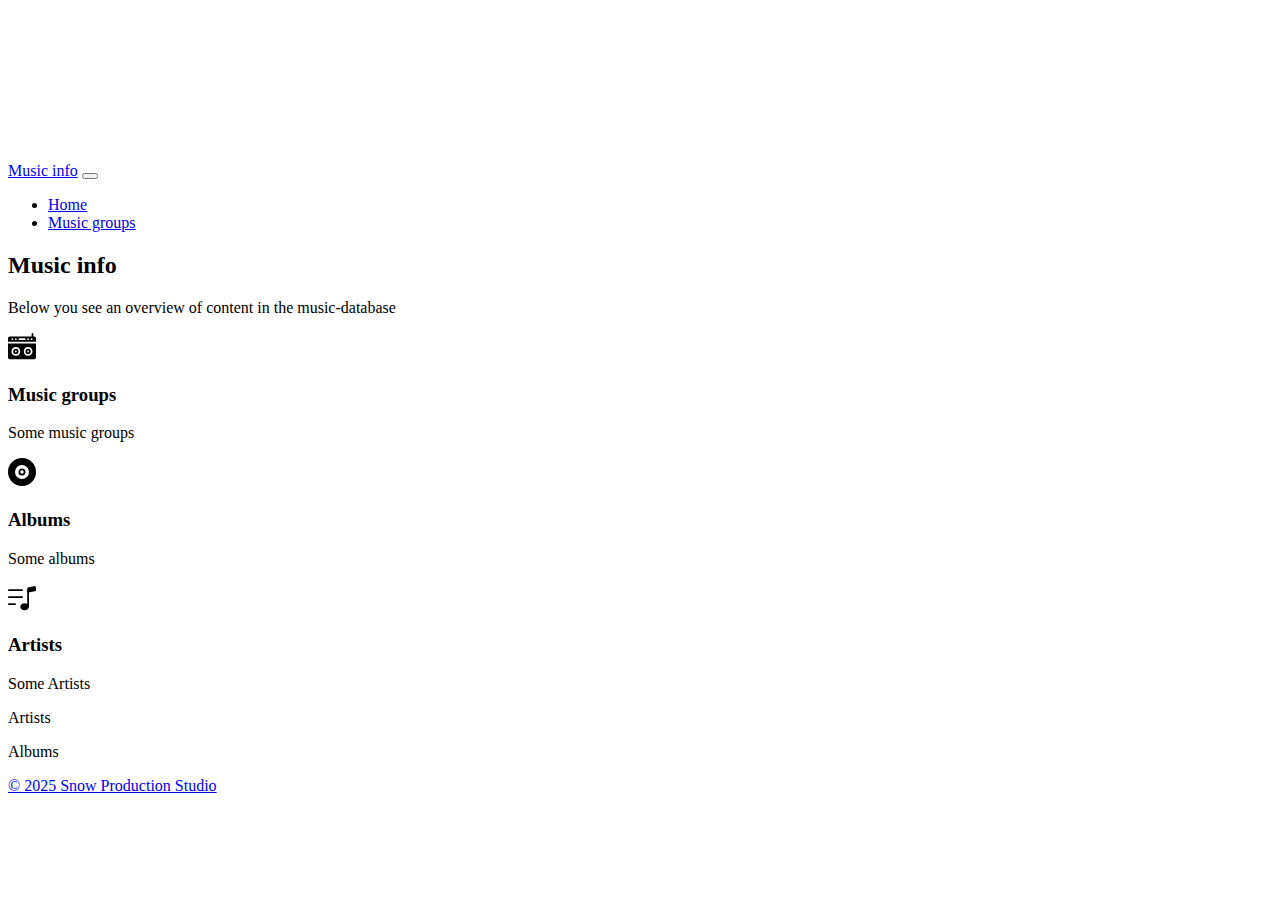
==== index.html @ 9d54d775 "sefsfsf" ====
<!doctype html>
<html lang="en" data-bs-theme="auto">
<!-- Part of page Frame -->
<!-- html-head with all resources -->

<head>
    <meta charset="utf-8">
    <meta name="viewport" content="width=device-width, initial-scale=1">
    <meta name="description" content="">
    <meta name="author" content="Martin Lenart, Seido AB">

    <title>Barbone template</title>

    <link rel="apple-touch-icon" sizes="180x180" href="./favicon_io/apple-touch-icon.png">
    <link rel="icon" type="image/png" sizes="32x32" href="./favicon_io/favicon-32x32.png">
    <link rel="icon" type="image/png" sizes="16x16" href="./favicon_io/favicon-16x16.png">
    <link rel="manifest" href="./favicon_io/site.webmanifest">

    <!-- Bootstrap styles from their respective templates -->
    <link href="./css/bootstrap/bootstrap.min.css" rel="stylesheet">
    <link href="./css/bootstrap/navbars-offcanvas.css" rel="stylesheet">
    <link href="./css/bootstrap/features.css" rel="stylesheet">
    <link href="./css/bootstrap/grid.css" rel="stylesheet">
    <link href="./css/bootstrap/sign-in.css" rel="stylesheet">
    <link href="./css/bootstrap/modals.css" rel="stylesheet">

    <!-- Custom / override css -->
     <link rel="stylesheet" href="./css/custom.css">
</head>

<!-- Part of page Frame -->
<!-- Header and Menu -->

<body>
    <!-- SVG icons for buttons etc-->
    <svg xmlns="http://www.w3.org/2000/svg">
        <symbol id="home" viewBox="0 0 16 16">
            <path
                d="M8.354 1.146a.5.5 0 0 0-.708 0l-6 6A.5.5 0 0 0 1.5 7.5v7a.5.5 0 0 0 .5.5h4.5a.5.5 0 0 0 .5-.5v-4h2v4a.5.5 0 0 0 .5.5H14a.5.5 0 0 0 .5-.5v-7a.5.5 0 0 0-.146-.354L13 5.793V2.5a.5.5 0 0 0-.5-.5h-1a.5.5 0 0 0-.5.5v1.293L8.354 1.146zM2.5 14V7.707l5.5-5.5 5.5 5.5V14H10v-4a.5.5 0 0 0-.5-.5h-3a.5.5 0 0 0-.5.5v4H2.5z" />
        </symbol>
        <symbol id="edit" viewBox="0 0 16 16">
            <path
                d="M15.502 1.94a.5.5 0 0 1 0 .706L14.459 3.69l-2-2L13.502.646a.5.5 0 0 1 .707 0l1.293 1.293zm-1.75 2.456-2-2L4.939 9.21a.5.5 0 0 0-.121.196l-.805 2.414a.25.25 0 0 0 .316.316l2.414-.805a.5.5 0 0 0 .196-.12l6.813-6.814z" />
            <path fill-rule="evenodd"
                d="M1 13.5A1.5 1.5 0 0 0 2.5 15h11a1.5 1.5 0 0 0 1.5-1.5v-6a.5.5 0 0 0-1 0v6a.5.5 0 0 1-.5.5h-11a.5.5 0 0 1-.5-.5v-11a.5.5 0 0 1 .5-.5H9a.5.5 0 0 0 0-1H2.5A1.5 1.5 0 0 0 1 2.5z" />
        </symbol>
        <symbol id="undo" viewBox="0 0 16 16">
            <path fill-rule="evenodd" d="M8 3a5 5 0 1 1-4.546 2.914.5.5 0 0 0-.908-.417A6 6 0 1 0 8 2z" />
            <path
                d="M8 4.466V.534a.25.25 0 0 0-.41-.192L5.23 2.308a.25.25 0 0 0 0 .384l2.36 1.966A.25.25 0 0 0 8 4.466" />
        </symbol>
        <symbol id="save" viewBox="0 0 16 16">
            <path d="M11 2H9v3h2z" />
            <path
                d="M1.5 0h11.586a1.5 1.5 0 0 1 1.06.44l1.415 1.414A1.5 1.5 0 0 1 16 2.914V14.5a1.5 1.5 0 0 1-1.5 1.5h-13A1.5 1.5 0 0 1 0 14.5v-13A1.5 1.5 0 0 1 1.5 0M1 1.5v13a.5.5 0 0 0 .5.5H2v-4.5A1.5 1.5 0 0 1 3.5 9h9a1.5 1.5 0 0 1 1.5 1.5V15h.5a.5.5 0 0 0 .5-.5V2.914a.5.5 0 0 0-.146-.353l-1.415-1.415A.5.5 0 0 0 13.086 1H13v4.5A1.5 1.5 0 0 1 11.5 7h-7A1.5 1.5 0 0 1 3 5.5V1H1.5a.5.5 0 0 0-.5.5m3 4a.5.5 0 0 0 .5.5h7a.5.5 0 0 0 .5-.5V1H4zM3 15h10v-4.5a.5.5 0 0 0-.5-.5h-9a.5.5 0 0 0-.5.5z" />
        </symbol>
        <symbol id="boombox" viewBox="0 0 16 16">
            <path
                d="M14 0a.5.5 0 0 1 .5.5V2h.5a1 1 0 0 1 1 1v2H0V3a1 1 0 0 1 1-1h12.5V.5A.5.5 0 0 1 14 0M2 3.5a.5.5 0 1 0 1 0 .5.5 0 0 0-1 0m2 0a.5.5 0 1 0 1 0 .5.5 0 0 0-1 0m7.5.5a.5.5 0 1 0 0-1 .5.5 0 0 0 0 1m1.5-.5a.5.5 0 1 0 1 0 .5.5 0 0 0-1 0M9.5 3h-3a.5.5 0 0 0 0 1h3a.5.5 0 0 0 0-1M6 10.5a1.5 1.5 0 1 1-3 0 1.5 1.5 0 0 1 3 0m-1.5.5a.5.5 0 1 0 0-1 .5.5 0 0 0 0 1m7 1a1.5 1.5 0 1 0 0-3 1.5 1.5 0 0 0 0 3m.5-1.5a.5.5 0 1 1-1 0 .5.5 0 0 1 1 0" />
            <path
                d="M0 6h16v8a1 1 0 0 1-1 1H1a1 1 0 0 1-1-1zm2 4.5a2.5 2.5 0 1 0 5 0 2.5 2.5 0 0 0-5 0m7 0a2.5 2.5 0 1 0 5 0 2.5 2.5 0 0 0-5 0" />
        </symbol>
        <symbol id="album" viewBox="0 0 16 16">
            <path d="M8 6a2 2 0 1 0 0 4 2 2 0 0 0 0-4m0 3a1 1 0 1 1 0-2 1 1 0 0 1 0 2" />
            <path d="M16 8A8 8 0 1 1 0 8a8 8 0 0 1 16 0M4 8a4 4 0 1 0 8 0 4 4 0 0 0-8 0" />
        </symbol>
        <symbol id="artist" viewBox="0 0 16 16">
            <path d="M12 13c0 1.105-1.12 2-2.5 2S7 14.105 7 13s1.12-2 2.5-2 2.5.895 2.5 2" />
            <path fill-rule="evenodd" d="M12 3v10h-1V3z" />
            <path d="M11 2.82a1 1 0 0 1 .804-.98l3-.6A1 1 0 0 1 16 2.22V4l-5 1z" />
            <path fill-rule="evenodd"
                d="M0 11.5a.5.5 0 0 1 .5-.5H4a.5.5 0 0 1 0 1H.5a.5.5 0 0 1-.5-.5m0-4A.5.5 0 0 1 .5 7H8a.5.5 0 0 1 0 1H.5a.5.5 0 0 1-.5-.5m0-4A.5.5 0 0 1 .5 3H8a.5.5 0 0 1 0 1H.5a.5.5 0 0 1-.5-.5" />
        </symbol>
    </svg>

    <!-- <div class="container">
        <header class="d-flex flex-wrap justify-content-center py-3 mb-4 border-bottom">
            <a href="/"
                class="d-flex align-items-center mb-3 mb-md-0 me-md-auto link-body-emphasis text-decoration-none">
                <span class="fs-4">Seido WebApi template</span>
            </a>

            <ul class="nav nav-pills">
                <li class="nav-item"><a href="./index.html" class="nav-link">Home</a></li>
                <li class="nav-item"><a href="./musicgroups.html" class="nav-link">Music groups</a></li>

            </ul>
        </header>
    </div> -->

    <header>
        <nav class="navbar navbar-expand-lg navbar-dark bg-dark" aria-label="Header navbar">
            <div class="container">
                <a class="navbar-brand" href="#">Music info</a>
                <button class="navbar-toggler" type="button" data-bs-toggle="collapse" data-bs-target="#navbarHeader"
                    aria-controls="navbarHeader" aria-expanded="false" aria-label="Toggle navigation">
                    <span class="navbar-toggler-icon"></span>
                </button>

                <div class="collapse navbar-collapse" id="navbarHead">
                    <ul class="navbar-nav me-auto mb-2 mb-lg-0">
                        <li class="nav-item">
                            <a class="nav-link active" aria-current="page" href="./index.html">Home</a>
                        </li>
                        <li class="nav-item">
                            <a class="nav-link" href="./musicgroups.html">Music groups</a>
                        </li>
                        <!-- <li class="nav-item">
                            <a class="nav-link" href="./about.html">About</a>
                        </li> -->
                        <!-- <li class="nav-item dropdown">
                            <a class="nav-link dropdown-toggle" href="#" data-bs-toggle="dropdown"
                                aria-expanded="false">Dropdown</a>
                            <ul class="dropdown-menu">
                                <li><a class="dropdown-item" href="#">Action</a></li>
                                <li><a class="dropdown-item" href="#">Another action</a></li>
                                <li><a class="dropdown-item" href="#">Something else here</a></li>
                            </ul>
                        </li> -->
                    </ul>
                    <!-- <form role="search">
                        <input class="form-control" type="search" placeholder="Search" aria-label="Search">
                    </form> -->
                </div>
            </div>
        </nav>
    </header>



    <main>

        <!-- Individual pages -->
        <!-- Page Welcome -->
        <div class="container px-4 py-4" id="home">
            <div class="bg-body-tertiary p-5 rounded">
                <!-- Page web-api-info -->
                <div class="container px-4 py-4" id="webapi-info">
                    <h2 class="pb-2 border-bottom">Music info</h2>
                    <p>Below you see an overview of content in the music-database</p>

                    <div class="row row-cols-1 row-cols-sm-2 row-cols-md-3 row-cols-lg-5 g-4 py-5">
                        <div class="col d-flex align-items-start">
                            <svg class="bi text-body-secondary flex-shrink-0 me-3" width="1.75em" height="1.75em">
                                <use xlink:href="#boombox" />
                            </svg>
                            <div>
                                <h3 class="fw-bold mb-0 fs-4 text-body-emphasis">Music groups</h3>
                                <p id="count-groups">Some music groups</p>
                            </div>
                        </div>
                        <div class="col d-flex align-items-start">
                            <svg class="bi text-body-secondary flex-shrink-0 me-3" width="1.75em" height="1.75em">
                                <use xlink:href="#album" />
                            </svg>
                            <div>
                                <h3 class="fw-bold mb-0 fs-4 text-body-emphasis">Albums</h3>
                                <p id="count-albums">Some albums</p>
                            </div>
                        </div>
                        <div class="col d-flex align-items-start">
                            <svg class="bi text-body-secondary flex-shrink-0 me-3" width="1.75em" height="1.75em">
                                <use xlink:href="#artist" />
                            </svg>
                            <div>
                                <h3 class="fw-bold mb-0 fs-4 text-body-emphasis">Artists</h3>
                                <p id="count-artists">Some Artists</p>
                            </div>
                        </div>
                    </div>
                </div>
            </div>
            <p>
                Artists
            <ul id="artists"></ul>
            </p>

            <p>
                Albums
            <ul id="albums"></ul>
            </p>

            <p id="albumDetail"></p>
        </div>
    </main>


    <!-- Part of page Frame -->
    <!-- Footer with copyright notice -->
    <div class="container">
        <footer class="d-flex flex-wrap justify-content-between align-items-center py-3 my-4 border-top">
            <div class="col-md-4 d-flex align-items-center">
                <a href="./index.html" class="mb-3 me-2 mb-md-0 text-body-secondary text-decoration-none lh-1">
                    <span class="mb-3 mb-md-0 text-body-secondary">&copy; 2025 Snow Production Studio</span>
                </a>
            </div>
        </footer>
    </div>

    <!-- Part of page Frame -->
     
    <!-- Bootstrap Javascript -->
    <script src="./script/bootstrap/bootstrap.bundle.min.js"></script>
    <script type="module" src="./script/site-scripts/index.js"></script>
</body>

</html>
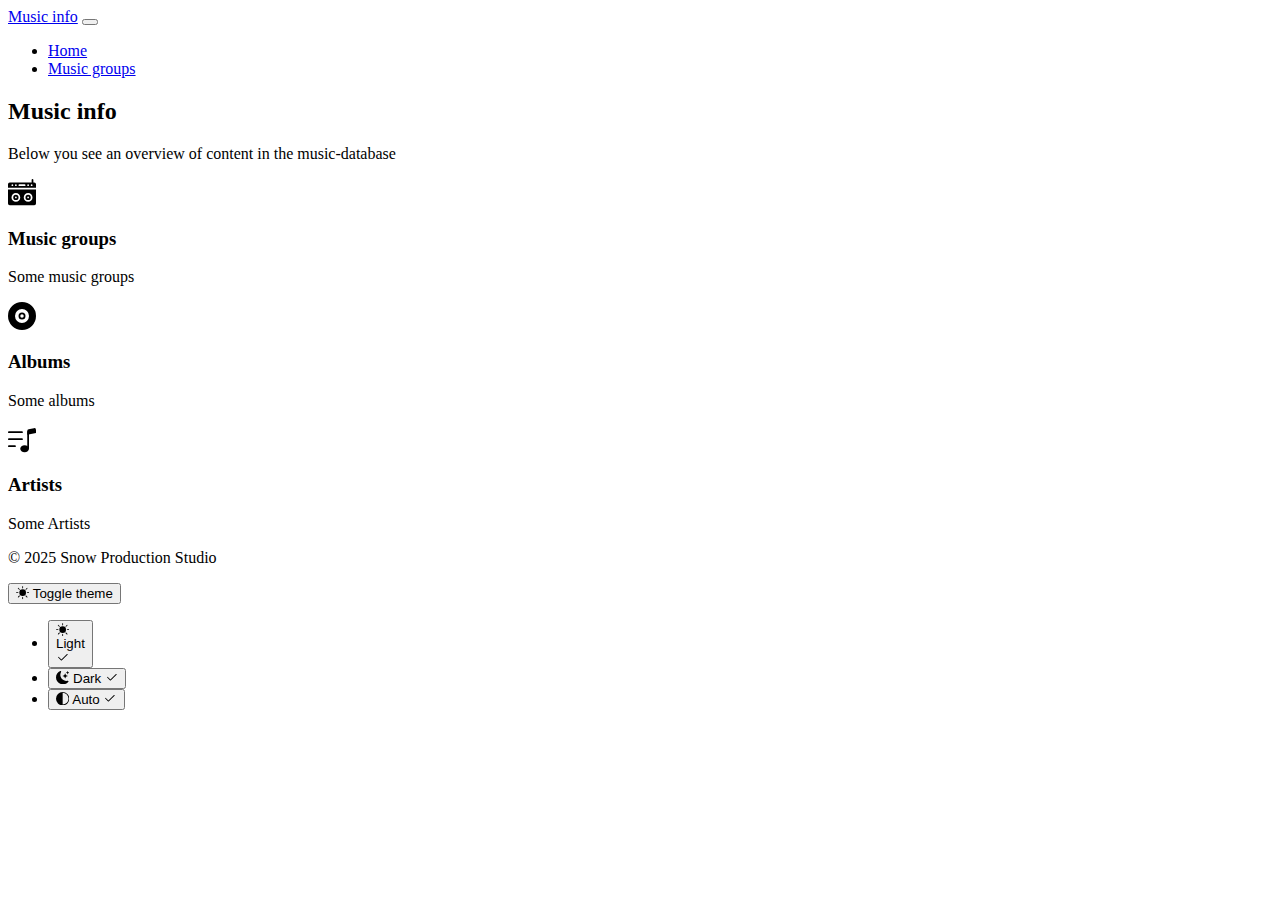
==== commit 6b216538: "a" ====
--- a/index.html
+++ b/index.html
@@ -1,176 +1,179 @@
-<!doctype html>
+<!DOCTYPE html>
 <html lang="en" data-bs-theme="auto">
-<!-- Part of page Frame -->
-<!-- html-head with all resources -->
-
-<head>
-    <meta charset="utf-8">
-    <meta name="viewport" content="width=device-width, initial-scale=1">
-    <meta name="description" content="">
-    <meta name="author" content="Martin Lenart, Seido AB">
-
-    <title>Barbone template</title>
-
-    <link rel="apple-touch-icon" sizes="180x180" href="./favicon_io/apple-touch-icon.png">
-    <link rel="icon" type="image/png" sizes="32x32" href="./favicon_io/favicon-32x32.png">
-    <link rel="icon" type="image/png" sizes="16x16" href="./favicon_io/favicon-16x16.png">
-    <link rel="manifest" href="./favicon_io/site.webmanifest">
-
-    <!-- Bootstrap styles from their respective templates -->
-    <link href="./css/bootstrap/bootstrap.min.css" rel="stylesheet">
-    <link href="./css/bootstrap/navbars-offcanvas.css" rel="stylesheet">
-    <link href="./css/bootstrap/features.css" rel="stylesheet">
-    <link href="./css/bootstrap/grid.css" rel="stylesheet">
-    <link href="./css/bootstrap/sign-in.css" rel="stylesheet">
-    <link href="./css/bootstrap/modals.css" rel="stylesheet">
-
-    <!-- Custom / override css -->
-     <link rel="stylesheet" href="./css/custom.css">
-</head>
-
-<!-- Part of page Frame -->
-<!-- Header and Menu -->
-
-<body>
-    <!-- SVG icons for buttons etc-->
-    <svg xmlns="http://www.w3.org/2000/svg">
-        <symbol id="home" viewBox="0 0 16 16">
-            <path
-                d="M8.354 1.146a.5.5 0 0 0-.708 0l-6 6A.5.5 0 0 0 1.5 7.5v7a.5.5 0 0 0 .5.5h4.5a.5.5 0 0 0 .5-.5v-4h2v4a.5.5 0 0 0 .5.5H14a.5.5 0 0 0 .5-.5v-7a.5.5 0 0 0-.146-.354L13 5.793V2.5a.5.5 0 0 0-.5-.5h-1a.5.5 0 0 0-.5.5v1.293L8.354 1.146zM2.5 14V7.707l5.5-5.5 5.5 5.5V14H10v-4a.5.5 0 0 0-.5-.5h-3a.5.5 0 0 0-.5.5v4H2.5z" />
-        </symbol>
-        <symbol id="edit" viewBox="0 0 16 16">
-            <path
-                d="M15.502 1.94a.5.5 0 0 1 0 .706L14.459 3.69l-2-2L13.502.646a.5.5 0 0 1 .707 0l1.293 1.293zm-1.75 2.456-2-2L4.939 9.21a.5.5 0 0 0-.121.196l-.805 2.414a.25.25 0 0 0 .316.316l2.414-.805a.5.5 0 0 0 .196-.12l6.813-6.814z" />
-            <path fill-rule="evenodd"
-                d="M1 13.5A1.5 1.5 0 0 0 2.5 15h11a1.5 1.5 0 0 0 1.5-1.5v-6a.5.5 0 0 0-1 0v6a.5.5 0 0 1-.5.5h-11a.5.5 0 0 1-.5-.5v-11a.5.5 0 0 1 .5-.5H9a.5.5 0 0 0 0-1H2.5A1.5 1.5 0 0 0 1 2.5z" />
-        </symbol>
-        <symbol id="undo" viewBox="0 0 16 16">
-            <path fill-rule="evenodd" d="M8 3a5 5 0 1 1-4.546 2.914.5.5 0 0 0-.908-.417A6 6 0 1 0 8 2z" />
-            <path
-                d="M8 4.466V.534a.25.25 0 0 0-.41-.192L5.23 2.308a.25.25 0 0 0 0 .384l2.36 1.966A.25.25 0 0 0 8 4.466" />
-        </symbol>
-        <symbol id="save" viewBox="0 0 16 16">
-            <path d="M11 2H9v3h2z" />
-            <path
-                d="M1.5 0h11.586a1.5 1.5 0 0 1 1.06.44l1.415 1.414A1.5 1.5 0 0 1 16 2.914V14.5a1.5 1.5 0 0 1-1.5 1.5h-13A1.5 1.5 0 0 1 0 14.5v-13A1.5 1.5 0 0 1 1.5 0M1 1.5v13a.5.5 0 0 0 .5.5H2v-4.5A1.5 1.5 0 0 1 3.5 9h9a1.5 1.5 0 0 1 1.5 1.5V15h.5a.5.5 0 0 0 .5-.5V2.914a.5.5 0 0 0-.146-.353l-1.415-1.415A.5.5 0 0 0 13.086 1H13v4.5A1.5 1.5 0 0 1 11.5 7h-7A1.5 1.5 0 0 1 3 5.5V1H1.5a.5.5 0 0 0-.5.5m3 4a.5.5 0 0 0 .5.5h7a.5.5 0 0 0 .5-.5V1H4zM3 15h10v-4.5a.5.5 0 0 0-.5-.5h-9a.5.5 0 0 0-.5.5z" />
-        </symbol>
-        <symbol id="boombox" viewBox="0 0 16 16">
-            <path
-                d="M14 0a.5.5 0 0 1 .5.5V2h.5a1 1 0 0 1 1 1v2H0V3a1 1 0 0 1 1-1h12.5V.5A.5.5 0 0 1 14 0M2 3.5a.5.5 0 1 0 1 0 .5.5 0 0 0-1 0m2 0a.5.5 0 1 0 1 0 .5.5 0 0 0-1 0m7.5.5a.5.5 0 1 0 0-1 .5.5 0 0 0 0 1m1.5-.5a.5.5 0 1 0 1 0 .5.5 0 0 0-1 0M9.5 3h-3a.5.5 0 0 0 0 1h3a.5.5 0 0 0 0-1M6 10.5a1.5 1.5 0 1 1-3 0 1.5 1.5 0 0 1 3 0m-1.5.5a.5.5 0 1 0 0-1 .5.5 0 0 0 0 1m7 1a1.5 1.5 0 1 0 0-3 1.5 1.5 0 0 0 0 3m.5-1.5a.5.5 0 1 1-1 0 .5.5 0 0 1 1 0" />
-            <path
-                d="M0 6h16v8a1 1 0 0 1-1 1H1a1 1 0 0 1-1-1zm2 4.5a2.5 2.5 0 1 0 5 0 2.5 2.5 0 0 0-5 0m7 0a2.5 2.5 0 1 0 5 0 2.5 2.5 0 0 0-5 0" />
-        </symbol>
-        <symbol id="album" viewBox="0 0 16 16">
-            <path d="M8 6a2 2 0 1 0 0 4 2 2 0 0 0 0-4m0 3a1 1 0 1 1 0-2 1 1 0 0 1 0 2" />
-            <path d="M16 8A8 8 0 1 1 0 8a8 8 0 0 1 16 0M4 8a4 4 0 1 0 8 0 4 4 0 0 0-8 0" />
-        </symbol>
-        <symbol id="artist" viewBox="0 0 16 16">
-            <path d="M12 13c0 1.105-1.12 2-2.5 2S7 14.105 7 13s1.12-2 2.5-2 2.5.895 2.5 2" />
-            <path fill-rule="evenodd" d="M12 3v10h-1V3z" />
-            <path d="M11 2.82a1 1 0 0 1 .804-.98l3-.6A1 1 0 0 1 16 2.22V4l-5 1z" />
-            <path fill-rule="evenodd"
-                d="M0 11.5a.5.5 0 0 1 .5-.5H4a.5.5 0 0 1 0 1H.5a.5.5 0 0 1-.5-.5m0-4A.5.5 0 0 1 .5 7H8a.5.5 0 0 1 0 1H.5a.5.5 0 0 1-.5-.5m0-4A.5.5 0 0 1 .5 3H8a.5.5 0 0 1 0 1H.5a.5.5 0 0 1-.5-.5" />
-        </symbol>
-    </svg>
-
-    <!-- <div class="container">
-        <header class="d-flex flex-wrap justify-content-center py-3 mb-4 border-bottom">
-            <a href="/"
-                class="d-flex align-items-center mb-3 mb-md-0 me-md-auto link-body-emphasis text-decoration-none">
-                <span class="fs-4">Seido WebApi template</span>
-            </a>
-
-            <ul class="nav nav-pills">
-                <li class="nav-item"><a href="./index.html" class="nav-link">Home</a></li>
-                <li class="nav-item"><a href="./musicgroups.html" class="nav-link">Music groups</a></li>
-
-            </ul>
-        </header>
-    </div> -->
-
-    <header>
-        <nav class="navbar navbar-expand-lg navbar-dark bg-dark" aria-label="Header navbar">
-            <div class="container">
-                <a class="navbar-brand" href="#">Music info</a>
-                <button class="navbar-toggler" type="button" data-bs-toggle="collapse" data-bs-target="#navbarHeader"
-                    aria-controls="navbarHeader" aria-expanded="false" aria-label="Toggle navigation">
-                    <span class="navbar-toggler-icon"></span>
-                </button>
-
-                <div class="collapse navbar-collapse" id="navbarHead">
-                    <ul class="navbar-nav me-auto mb-2 mb-lg-0">
-                        <li class="nav-item">
-                            <a class="nav-link active" aria-current="page" href="./index.html">Home</a>
-                        </li>
-                        <li class="nav-item">
-                            <a class="nav-link" href="./musicgroups.html">Music groups</a>
-                        </li>
-                        <!-- <li class="nav-item">
-                            <a class="nav-link" href="./about.html">About</a>
-                        </li> -->
-                        <!-- <li class="nav-item dropdown">
-                            <a class="nav-link dropdown-toggle" href="#" data-bs-toggle="dropdown"
-                                aria-expanded="false">Dropdown</a>
-                            <ul class="dropdown-menu">
-                                <li><a class="dropdown-item" href="#">Action</a></li>
-                                <li><a class="dropdown-item" href="#">Another action</a></li>
-                                <li><a class="dropdown-item" href="#">Something else here</a></li>
+    <!-- Part of page Frame -->
+    <!-- html-head with all resources -->
+
+    <head>
+
+        <meta charset="utf-8" />
+        <meta name="viewport" content="width=device-width, initial-scale=1" />
+        <meta name="description" content="" />
+        <meta name="author" content="" />
+
+        <title>Music Info</title>
+
+        <link
+            rel="apple-touch-icon"
+            sizes="180x180"
+            href="./favicon_io/apple-touch-icon.png"
+        />
+        <link
+            rel="icon"
+            type="image/png"
+            sizes="32x32"
+            href="./favicon_io/favicon-32x32.png"
+        />
+        <link
+            rel="icon"
+            type="image/png"
+            sizes="16x16"
+            href="./favicon_io/favicon-16x16.png"
+        />
+        <link rel="manifest" href="./favicon_io/site.webmanifest" />
+
+        <!-- Bootstrap styles from their respective templates -->
+        <link href="./css/bootstrap/bootstrap.css" rel="stylesheet" />
+        <link href="./css/bootstrap/navbars-offcanvas.css" rel="stylesheet" />
+        <link href="./css/bootstrap/features.css" rel="stylesheet" />
+        <link href="./css/bootstrap/grid.css" rel="stylesheet" />
+        <link href="./css/bootstrap/sign-in.css" rel="stylesheet" />
+        <link href="./css/bootstrap/modals.css" rel="stylesheet" />
+
+        <!-- Custom / override css -->
+        <link rel="stylesheet" href="./css/custom.css" />
+    </head>
+
+    <!-- Part of page Frame -->
+    <!-- Header and Menu -->
+
+
+    <body>
+
+
+
+
+            <header>
+                <nav
+                    class="navbar navbar-expand-lg navbar-dark bg-dark"
+                    aria-label="Header navbar"
+                >
+                    <div class="container">
+                        <a class="navbar-brand" href="#">Music info</a>
+                        <button
+                            class="navbar-toggler"
+                            type="button"
+                            data-bs-toggle="collapse"
+                            data-bs-target="#navbarHead"
+                            aria-controls="navbarHead"
+                            aria-expanded="false"
+                            aria-label="Toggle navigation"
+                        >
+                            <span class="navbar-toggler-icon"></span>
+                        </button>
+
+                        <div class="collapse navbar-collapse" id="navbarHead">
+                            <ul class="navbar-nav me-auto mb-2 mb-lg-0">
+                                <li class="nav-item">
+                                    <a
+                                        class="nav-link active"
+                                        aria-current="page"
+                                        href="./index.html"
+                                        >Home</a
+                                    >
+                                </li>
+                                <li class="nav-item">
+                                    <a
+                                        class="nav-link"
+                                        href="./musicgroups.html"
+                                        >Music groups</a
+                                    >
+                                </li>
                             </ul>
-                        </li> -->
-                    </ul>
-                    <!-- <form role="search">
-                        <input class="form-control" type="search" placeholder="Search" aria-label="Search">
-                    </form> -->
-                </div>
-            </div>
-        </nav>
-    </header>
-
-
-
-    <main>
-
-        <!-- Individual pages -->
-        <!-- Page Welcome -->
-        <div class="container px-4 py-4" id="home">
-            <div class="bg-body-tertiary p-5 rounded">
-                <!-- Page web-api-info -->
-                <div class="container px-4 py-4" id="webapi-info">
-                    <h2 class="pb-2 border-bottom">Music info</h2>
-                    <p>Below you see an overview of content in the music-database</p>
-
-                    <div class="row row-cols-1 row-cols-sm-2 row-cols-md-3 row-cols-lg-5 g-4 py-5">
-                        <div class="col d-flex align-items-start">
-                            <svg class="bi text-body-secondary flex-shrink-0 me-3" width="1.75em" height="1.75em">
-                                <use xlink:href="#boombox" />
-                            </svg>
-                            <div>
-                                <h3 class="fw-bold mb-0 fs-4 text-body-emphasis">Music groups</h3>
-                                <p id="count-groups">Some music groups</p>
-                            </div>
                         </div>
-                        <div class="col d-flex align-items-start">
-                            <svg class="bi text-body-secondary flex-shrink-0 me-3" width="1.75em" height="1.75em">
-                                <use xlink:href="#album" />
-                            </svg>
-                            <div>
-                                <h3 class="fw-bold mb-0 fs-4 text-body-emphasis">Albums</h3>
-                                <p id="count-albums">Some albums</p>
-                            </div>
-                        </div>
-                        <div class="col d-flex align-items-start">
-                            <svg class="bi text-body-secondary flex-shrink-0 me-3" width="1.75em" height="1.75em">
-                                <use xlink:href="#artist" />
-                            </svg>
-                            <div>
-                                <h3 class="fw-bold mb-0 fs-4 text-body-emphasis">Artists</h3>
-                                <p id="count-artists">Some Artists</p>
+                    </div>
+                </nav>
+            </header>
+
+        <div class="container">
+            <main>
+                <!-- Individual pages -->
+                <!-- Page Welcome -->
+                <div class="container px-4 py-4" id="home">
+                    <div class="bg-body-tertiary p-5 rounded">
+                        <!-- Page web-api-info -->
+                        <div class="container px-4 py-4" id="webapi-info">
+                            <h2 class="pb-2 border-bottom">Music info</h2>
+                            <p>
+                                Below you see an overview of content in the
+                                music-database
+                            </p>
+
+                            <div
+                                class="row row-cols-1 row-cols-sm-2 row-cols-md-3 row-cols-lg-5 g-4 py-5"
+                            >
+                                <div class="col d-flex align-items-start">
+                                    <svg
+                                        class="bi text-body-secondary flex-shrink-0 me-3"
+                                        width="1.75em"
+                                        height="1.75em"
+                                    >
+                                        <use
+                                            xlink:href="./img/icons.svg#boombox"
+                                        />
+                                    </svg>
+                                    <div>
+                                        <h3
+                                            class="fw-bold mb-0 fs-4 text-body-emphasis"
+                                        >
+                                            Music groups
+                                        </h3>
+                                        <p id="count-groups">
+                                            Some music groups
+                                        </p>
+                                    </div>
+                                </div>
+                                <div class="col d-flex align-items-start">
+                                    <svg
+                                        class="bi text-body-secondary flex-shrink-0 me-3"
+                                        width="1.75em"
+                                        height="1.75em"
+                                    >
+                                        <use
+                                            xlink:href="./img/icons.svg#album"
+                                        />
+                                    </svg>
+                                    <div>
+                                        <h3
+                                            class="fw-bold mb-0 fs-4 text-body-emphasis"
+                                        >
+                                            Albums
+                                        </h3>
+                                        <p id="count-albums">Some albums</p>
+                                    </div>
+                                </div>
+                                <div class="col d-flex align-items-start">
+                                    <svg
+                                        class="bi text-body-secondary flex-shrink-0 me-3"
+                                        width="1.75em"
+                                        height="1.75em"
+                                    >
+                                        <use
+                                            xlink:href="./img/icons.svg#artist"
+                                        />
+                                    </svg>
+                                    <div>
+                                        <h3
+                                            class="fw-bold mb-0 fs-4 text-body-emphasis"
+                                        >
+                                            Artists
+                                        </h3>
+                                        <p id="count-artists">Some Artists</p>
+                                    </div>
+                                </div>
                             </div>
                         </div>
                     </div>
-                </div>
-            </div>
-            <p>
+                    <!-- <p>
                 Artists
             <ul id="artists"></ul>
             </p>
@@ -180,28 +183,115 @@
             <ul id="albums"></ul>
             </p>
 
-            <p id="albumDetail"></p>
+            <p id="albumDetail"></p> -->
+                </div>
+            </main>
         </div>
-    </main>
-
-
-    <!-- Part of page Frame -->
-    <!-- Footer with copyright notice -->
-    <div class="container">
-        <footer class="d-flex flex-wrap justify-content-between align-items-center py-3 my-4 border-top">
-            <div class="col-md-4 d-flex align-items-center">
-                <a href="./index.html" class="mb-3 me-2 mb-md-0 text-body-secondary text-decoration-none lh-1">
-                    <span class="mb-3 mb-md-0 text-body-secondary">&copy; 2025 Snow Production Studio</span>
-                </a>
-            </div>
-        </footer>
-    </div>
-
-    <!-- Part of page Frame -->
-     
-    <!-- Bootstrap Javascript -->
-    <script src="./script/bootstrap/bootstrap.bundle.min.js"></script>
-    <script type="module" src="./script/site-scripts/index.js"></script>
-</body>
-
-</html>+
+        <!-- Footer with copyright notice -->
+        <div class="container">
+            <footer class="py-3 my-4">
+                <p class="text-center text-body-secondary border-top pt-3 mt-4">
+                    &copy; 2025 Snow Production Studio
+                </p>
+
+
+            </footer>
+        </div>
+
+        <div
+            class="dropdown position-fixed bottom-0 end-0 mb-3 me-3 bd-mode-toggle"
+        >
+            <button
+                class="btn btn-bd-primary py-2 dropdown-toggle d-flex align-items-center"
+                id="bd-theme"
+                type="button"
+                aria-expanded="false"
+                data-bs-toggle="dropdown"
+                aria-label="Toggle theme (auto)"
+            >
+                <svg class="bi my-1 theme-icon-active" width="1em" height="1em">
+                    <use href="./img/theme.svg#circle-half"></use>
+                </svg>
+                <span class="visually-hidden" id="bd-theme-text"
+                    >Toggle theme</span
+                >
+            </button>
+            <ul
+                class="dropdown-menu dropdown-menu-end shadow"
+                aria-labelledby="bd-theme-text"
+            >
+                <li>
+                    <button
+                        type="button"
+                        class="dropdown-item d-flex align-items-center"
+                        data-bs-theme-value="light"
+                        aria-pressed="false"
+                    >
+                        <svg
+                            class="bi me-2 opacity-50"
+                            width="1em"
+                            height="1em"
+                        >
+                            <use href="./img/theme.svg#sun-fill"></use>
+                        </svg>
+                        Light
+                        <svg class="bi ms-auto d-none" width="1em" height="1em">
+                            <use href="./img/theme.svg#check2"></use>
+                        </svg>
+                    </button>
+                </li>
+                <li>
+                    <button
+                        type="button"
+                        class="dropdown-item d-flex align-items-center"
+                        data-bs-theme-value="dark"
+                        aria-pressed="false"
+                    >
+                        <svg
+                            class="bi me-2 opacity-50"
+                            width="1em"
+                            height="1em"
+                        >
+                            <use href="./img/theme.svg#moon-stars-fill"></use>
+                        </svg>
+                        Dark
+                        <svg class="bi ms-auto d-none" width="1em" height="1em">
+                            <use href="./img/theme.svg#check2"></use>
+                        </svg>
+                    </button>
+                </li>
+                <li>
+                    <button
+                        type="button"
+                        class="dropdown-item d-flex align-items-center active"
+                        data-bs-theme-value="auto"
+                        aria-pressed="true"
+                    >
+                        <svg
+                            class="bi me-2 opacity-50"
+                            width="1em"
+                            height="1em"
+                        >
+                            <use href="./img/theme.svg#circle-half"></use>
+                        </svg>
+                        Auto
+                        <svg class="bi ms-auto d-none" width="1em" height="1em">
+                            <use href="./img/theme.svg#check2"></use>
+                        </svg>
+                    </button>
+                </li>
+            </ul>
+        </div>
+
+        <!-- Part of page Frame -->
+
+        <!-- Bootstrap Javascript -->
+        <script src="./script/bootstrap/bootstrap.bundle.min.js"></script>
+        <script src="./script/bootstrap/color-modes.js"></script>
+
+        <!-- Site scripts -->
+        <script type="module" src="./script/site-scripts/index.js"></script>
+
+    </body>
+</html>
--- a/css/custom.css
+++ b/css/custom.css
@@ -0,0 +1,180 @@
+.bd-placeholder-img {
+    font-size: 1.125rem;
+    text-anchor: middle;
+    -webkit-user-select: none;
+    -moz-user-select: none;
+    user-select: none;
+}
+
+@media (min-width: 768px) {
+    .bd-placeholder-img-lg {
+        font-size: 3.5rem;
+    }
+}
+
+.b-example-divider {
+    width: 100%;
+    height: 3rem;
+    background-color: rgba(0, 0, 0, 0.1);
+    border: solid rgba(0, 0, 0, 0.15);
+    border-width: 1px 0;
+    box-shadow: inset 0 0.5em 1.5em rgba(0, 0, 0, 0.1),
+        inset 0 0.125em 0.5em rgba(0, 0, 0, 0.15);
+}
+
+.b-example-vr {
+    flex-shrink: 0;
+    width: 1.5rem;
+    height: 100vh;
+}
+
+.bi {
+    vertical-align: -0.125em;
+    fill: currentColor;
+}
+
+.nav-scroller {
+    position: relative;
+    z-index: 2;
+    height: 2.75rem;
+    overflow-y: hidden;
+}
+
+.nav-scroller .nav {
+    display: flex;
+    flex-wrap: nowrap;
+    padding-bottom: 1rem;
+    margin-top: -1px;
+    overflow-x: auto;
+    text-align: center;
+    white-space: nowrap;
+    -webkit-overflow-scrolling: touch;
+}
+
+.btn-bd-primary {
+    --bd-violet-bg: #712cf9;
+    --bd-violet-rgb: 112.520718, 44.062154, 249.437846;
+
+    --bs-btn-font-weight: 600;
+    --bs-btn-color: var(--bs-white);
+    --bs-btn-bg: var(--bd-violet-bg);
+    --bs-btn-border-color: var(--bd-violet-bg);
+    --bs-btn-hover-color: var(--bs-white);
+    --bs-btn-hover-bg: #6528e0;
+    --bs-btn-hover-border-color: #6528e0;
+    --bs-btn-focus-shadow-rgb: var(--bd-violet-rgb);
+    --bs-btn-active-color: var(--bs-btn-hover-color);
+    --bs-btn-active-bg: #5a23c8;
+    --bs-btn-active-border-color: #5a23c8;
+}
+
+.bd-mode-toggle {
+    z-index: 1500;
+}
+
+.bd-mode-toggle .dropdown-menu .active .bi {
+    display: block !important;
+}
+
+:root {
+    --bs-navbar-light-color: rgba(0, 0, 0, 0.55);
+    --bs-navbar-light-hover-color: rgba(0, 0, 0, 0.75);
+    --bs-navbar-light-disabled-color: rgba(0, 0, 0, 0.25);
+    --bs-navbar-light-active-color: #000;
+    --bs-navbar-light-brand-color: #212529;
+    --bs-navbar-light-brand-hover-color: #000;
+    --bs-navbar-light-toggler-border-color: rgba(0, 0, 0, 0.5);
+    /* --bs-navbar-toggler-icon-bg: url("data:image/svg+xml,%3csvg xmlns='http://www.w3.org/2000/svg' viewBox='0 0 30 30'%3e%3cpath stroke='rgba%280, 37, 41, 1' stroke-linecap='round' stroke-miterlimit='10' stroke-width='2' d='M4 7h22M4 15h22M4 23h22'/%3e%3c/svg%3e"); */
+}
+
+.navbar-light {
+    --bs-navbar-color: var(--bs-navbar-light-color);
+    --bs-navbar-hover-color: var(--bs-navbar-light-hover-color);
+    --bs-navbar-disabled-color: var(--bs-navbar-light-disabled-color);
+    --bs-navbar-active-color: var(--bs-navbar-light-active-color);
+    --bs-navbar-brand-color: var(--bs-navbar-light-brand-color);
+    --bs-navbar-brand-hover-color: var(--bs-navbar-light-brand-hover-color);
+    --bs-navbar-toggler-border-color: var(
+        --bs-navbar-light-toggler-border-color
+    );
+}
+
+.navbar-light .navbar-brand {
+    color: var(--bs-navbar-brand-color);
+}
+
+.navbar-light .navbar-brand:hover,
+.navbar-light .navbar-brand:focus {
+    color: var(--bs-navbar-brand-hover-color);
+}
+
+.navbar-light .navbar-nav .nav-link {
+    color: var(--bs-navbar-color);
+}
+
+.navbar-light .navbar-nav .nav-link:hover,
+.navbar-light .navbar-nav .nav-link:focus {
+    color: var(--bs-navbar-hover-color);
+}
+
+.navbar-light .navbar-nav .nav-link.disabled {
+    color: var(--bs-navbar-disabled-color);
+}
+
+.navbar-light .navbar-nav .nav-link.active,
+.navbar-light .navbar-nav .show > .nav-link {
+    color: var(--bs-navbar-active-color);
+}
+
+.navbar-light .navbar-toggler {
+    color: var(--bs-navbar-color);
+    border-color: var(--bs-navbar-toggler-border-color);
+}
+
+/* .navbar-light .navbar-toggler .navbar-toggler-icon {
+
+    background-image: var(--bs-navbar-toggler-icon-bg);
+} */
+
+:root {
+    --bs-navbar-toggler-icon-bg-override: url("data:image/svg+xml,%3csvg xmlns='http://www.w3.org/2000/svg' viewBox='0 0 30 30'%3e%3cpath stroke='rgba%280, 0, 0, 0.75' stroke-linecap='round' stroke-miterlimit='10' stroke-width='2' d='M4 7h22M4 15h22M4 23h22'/%3e%3c/svg%3e");
+}
+
+.navbar-toggler-icon-override {
+    background-image: var(--bs-navbar-toggler-icon-bg-override);
+}
+
+.theme-odd {
+    background-color: rgba(249, 177, 44, 0.15);
+    border: 1px solid rgba(255, 166, 0, 0.3);
+}
+.theme-even {
+    background-color: rgba(207, 207, 207, 0.35);
+    border: 1px solid rgba(255, 166, 0, 0.3);
+}
+
+.theme-odd, .theme-even {
+    display: flex;
+    align-items: center;
+    border-radius: 0.3rem;
+    padding: 0.5rem;
+    margin-bottom: 0.3rem;
+
+}
+.theme-odd p, .theme-even p {
+    margin: 0;
+}
+
+.toc {
+    font-weight: 600;
+    font-size: 1.2rem;
+    margin-bottom: 1rem;
+}
+
+.toc p{
+    margin: 0.3rem;
+}
+
+#list-of-items {
+    margin-bottom: 1rem;;
+}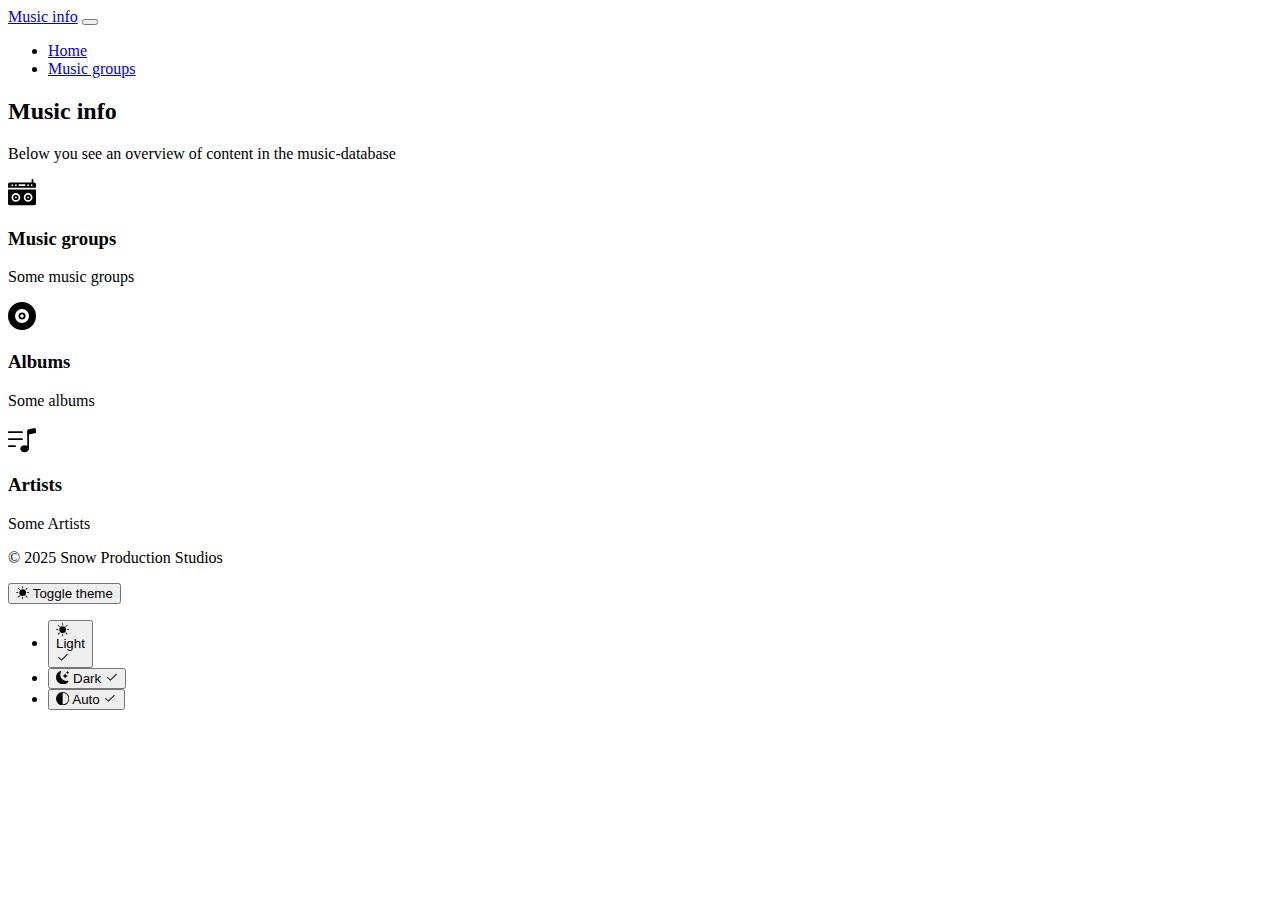
==== commit 1d02fc97: "Merge pull request #1 from AdamLunaAH/remove-unused-code" ====
--- a/index.html
+++ b/index.html
@@ -4,10 +4,9 @@
     <!-- html-head with all resources -->
 
     <head>
-
         <meta charset="utf-8" />
         <meta name="viewport" content="width=device-width, initial-scale=1" />
-        <meta name="description" content="" />
+        <meta name="description" content="Home page" />
         <meta name="author" content="" />
 
         <title>Music Info</title>
@@ -34,70 +33,58 @@
         <!-- Bootstrap styles from their respective templates -->
         <link href="./css/bootstrap/bootstrap.css" rel="stylesheet" />
         <link href="./css/bootstrap/navbars-offcanvas.css" rel="stylesheet" />
-        <link href="./css/bootstrap/features.css" rel="stylesheet" />
-        <link href="./css/bootstrap/grid.css" rel="stylesheet" />
+        <link href="./css/bootstrap/modals.css" rel="stylesheet">
         <link href="./css/bootstrap/sign-in.css" rel="stylesheet" />
-        <link href="./css/bootstrap/modals.css" rel="stylesheet" />
 
         <!-- Custom / override css -->
         <link rel="stylesheet" href="./css/custom.css" />
     </head>
 
-    <!-- Part of page Frame -->
-    <!-- Header and Menu -->
-
-
     <body>
-
-
-
-
-            <header>
-                <nav
-                    class="navbar navbar-expand-lg navbar-dark bg-dark"
-                    aria-label="Header navbar"
-                >
-                    <div class="container">
-                        <a class="navbar-brand" href="#">Music info</a>
-                        <button
-                            class="navbar-toggler"
-                            type="button"
-                            data-bs-toggle="collapse"
-                            data-bs-target="#navbarHead"
-                            aria-controls="navbarHead"
-                            aria-expanded="false"
-                            aria-label="Toggle navigation"
-                        >
-                            <span class="navbar-toggler-icon"></span>
-                        </button>
-
-                        <div class="collapse navbar-collapse" id="navbarHead">
-                            <ul class="navbar-nav me-auto mb-2 mb-lg-0">
-                                <li class="nav-item">
-                                    <a
-                                        class="nav-link active"
-                                        aria-current="page"
-                                        href="./index.html"
-                                        >Home</a
-                                    >
-                                </li>
-                                <li class="nav-item">
-                                    <a
-                                        class="nav-link"
-                                        href="./musicgroups.html"
-                                        >Music groups</a
-                                    >
-                                </li>
-                            </ul>
-                        </div>
+        <!-- Header with hamburger menu on small screens -->
+        <header>
+            <nav
+                class="navbar navbar-expand-lg navbar-dark bg-dark"
+                aria-label="Header navbar"
+            >
+                <div class="container">
+                    <a class="navbar-brand" href="#">Music info</a>
+                    <button
+                        class="navbar-toggler"
+                        type="button"
+                        data-bs-toggle="collapse"
+                        data-bs-target="#navbarHead"
+                        aria-controls="navbarHead"
+                        aria-expanded="false"
+                        aria-label="Toggle navigation"
+                    >
+                        <span class="navbar-toggler-icon"></span>
+                    </button>
+
+                    <div class="collapse navbar-collapse" id="navbarHead">
+                        <ul class="navbar-nav me-auto mb-2 mb-lg-0">
+                            <li class="nav-item">
+                                <a
+                                    class="nav-link active"
+                                    aria-current="page"
+                                    href="./index.html"
+                                    >Home</a
+                                >
+                            </li>
+                            <li class="nav-item">
+                                <a class="nav-link" href="./musicgroups.html"
+                                    >Music groups</a
+                                >
+                            </li>
+                        </ul>
                     </div>
-                </nav>
-            </header>
-
+                </div>
+            </nav>
+        </header>
+
+        <!-- Main content of the page -->
         <div class="container">
             <main>
-                <!-- Individual pages -->
-                <!-- Page Welcome -->
                 <div class="container px-4 py-4" id="home">
                     <div class="bg-body-tertiary p-5 rounded">
                         <!-- Page web-api-info -->
@@ -173,32 +160,20 @@
                             </div>
                         </div>
                     </div>
-                    <!-- <p>
-                Artists
-            <ul id="artists"></ul>
-            </p>
-
-            <p>
-                Albums
-            <ul id="albums"></ul>
-            </p>
-
-            <p id="albumDetail"></p> -->
                 </div>
             </main>
         </div>
 
-        <!-- Footer with copyright notice -->
+        <!-- Footer -->
         <div class="container">
             <footer class="py-3 my-4">
                 <p class="text-center text-body-secondary border-top pt-3 mt-4">
-                    &copy; 2025 Snow Production Studio
+                    &copy; 2025 Snow Production Studios
                 </p>
-
-
             </footer>
         </div>
 
+        <!-- Color mode change, fixed to the bottom right of the screen -->
         <div
             class="dropdown position-fixed bottom-0 end-0 mb-3 me-3 bd-mode-toggle"
         >
@@ -284,14 +259,11 @@
             </ul>
         </div>
 
-        <!-- Part of page Frame -->
-
         <!-- Bootstrap Javascript -->
         <script src="./script/bootstrap/bootstrap.bundle.min.js"></script>
         <script src="./script/bootstrap/color-modes.js"></script>
 
         <!-- Site scripts -->
         <script type="module" src="./script/site-scripts/index.js"></script>
-
     </body>
 </html>
--- a/css/custom.css
+++ b/css/custom.css
@@ -1,54 +1,8 @@
-.bd-placeholder-img {
-    font-size: 1.125rem;
-    text-anchor: middle;
-    -webkit-user-select: none;
-    -moz-user-select: none;
-    user-select: none;
-}
-
-@media (min-width: 768px) {
-    .bd-placeholder-img-lg {
-        font-size: 3.5rem;
-    }
-}
-
-.b-example-divider {
-    width: 100%;
-    height: 3rem;
-    background-color: rgba(0, 0, 0, 0.1);
-    border: solid rgba(0, 0, 0, 0.15);
-    border-width: 1px 0;
-    box-shadow: inset 0 0.5em 1.5em rgba(0, 0, 0, 0.1),
-        inset 0 0.125em 0.5em rgba(0, 0, 0, 0.15);
-}
-
-.b-example-vr {
-    flex-shrink: 0;
-    width: 1.5rem;
-    height: 100vh;
-}
-
+/* Custom css and overrides */
+/* Mainly used for color mode overrides */
 .bi {
     vertical-align: -0.125em;
     fill: currentColor;
-}
-
-.nav-scroller {
-    position: relative;
-    z-index: 2;
-    height: 2.75rem;
-    overflow-y: hidden;
-}
-
-.nav-scroller .nav {
-    display: flex;
-    flex-wrap: nowrap;
-    padding-bottom: 1rem;
-    margin-top: -1px;
-    overflow-x: auto;
-    text-align: center;
-    white-space: nowrap;
-    -webkit-overflow-scrolling: touch;
 }
 
 .btn-bd-primary {
@@ -84,7 +38,7 @@
     --bs-navbar-light-brand-color: #212529;
     --bs-navbar-light-brand-hover-color: #000;
     --bs-navbar-light-toggler-border-color: rgba(0, 0, 0, 0.5);
-    /* --bs-navbar-toggler-icon-bg: url("data:image/svg+xml,%3csvg xmlns='http://www.w3.org/2000/svg' viewBox='0 0 30 30'%3e%3cpath stroke='rgba%280, 37, 41, 1' stroke-linecap='round' stroke-miterlimit='10' stroke-width='2' d='M4 7h22M4 15h22M4 23h22'/%3e%3c/svg%3e"); */
+    --bs-navbar-toggler-icon-bg-override: url("data:image/svg+xml,%3csvg xmlns='http://www.w3.org/2000/svg' viewBox='0 0 30 30'%3e%3cpath stroke='rgba%280, 0, 0, 0.75' stroke-linecap='round' stroke-miterlimit='10' stroke-width='2' d='M4 7h22M4 15h22M4 23h22'/%3e%3c/svg%3e");
 }
 
 .navbar-light {
@@ -131,19 +85,11 @@
     border-color: var(--bs-navbar-toggler-border-color);
 }
 
-/* .navbar-light .navbar-toggler .navbar-toggler-icon {
-
-    background-image: var(--bs-navbar-toggler-icon-bg);
-} */
-
-:root {
-    --bs-navbar-toggler-icon-bg-override: url("data:image/svg+xml,%3csvg xmlns='http://www.w3.org/2000/svg' viewBox='0 0 30 30'%3e%3cpath stroke='rgba%280, 0, 0, 0.75' stroke-linecap='round' stroke-miterlimit='10' stroke-width='2' d='M4 7h22M4 15h22M4 23h22'/%3e%3c/svg%3e");
-}
-
 .navbar-toggler-icon-override {
     background-image: var(--bs-navbar-toggler-icon-bg-override);
 }
 
+/* List item div background colors */
 .theme-odd {
     background-color: rgba(249, 177, 44, 0.15);
     border: 1px solid rgba(255, 166, 0, 0.3);
@@ -153,28 +99,32 @@
     border: 1px solid rgba(255, 166, 0, 0.3);
 }
 
-.theme-odd, .theme-even {
+/* List item div properties */
+.theme-odd,
+.theme-even {
     display: flex;
     align-items: center;
     border-radius: 0.3rem;
     padding: 0.5rem;
     margin-bottom: 0.3rem;
-
 }
-.theme-odd p, .theme-even p {
+.theme-odd p,
+.theme-even p {
     margin: 0;
+    padding: 0rem 1rem 0rem 1rem;
 }
 
+/* List table of contents style */
 .toc {
     font-weight: 600;
     font-size: 1.2rem;
     margin-bottom: 1rem;
 }
 
-.toc p{
+.toc p {
     margin: 0.3rem;
 }
 
 #list-of-items {
-    margin-bottom: 1rem;;
-}+    margin-bottom: 1rem;
+}
